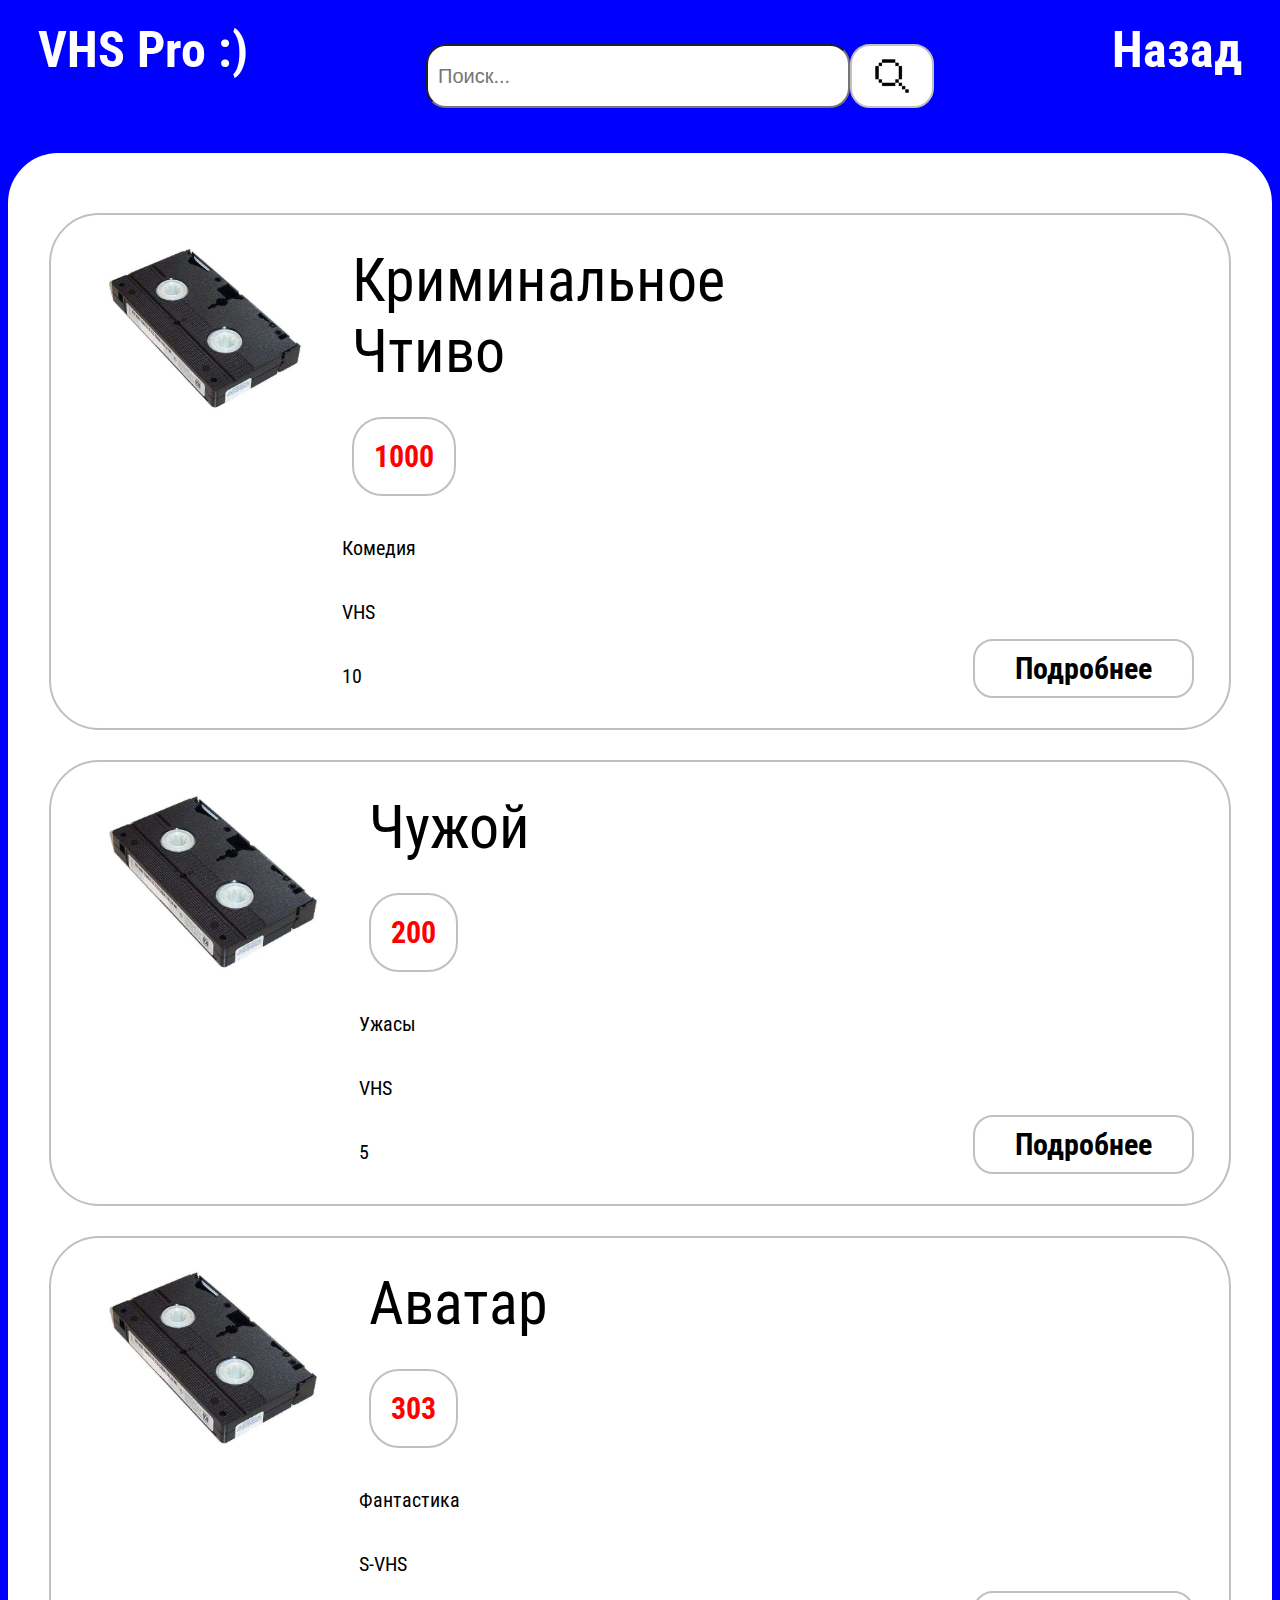
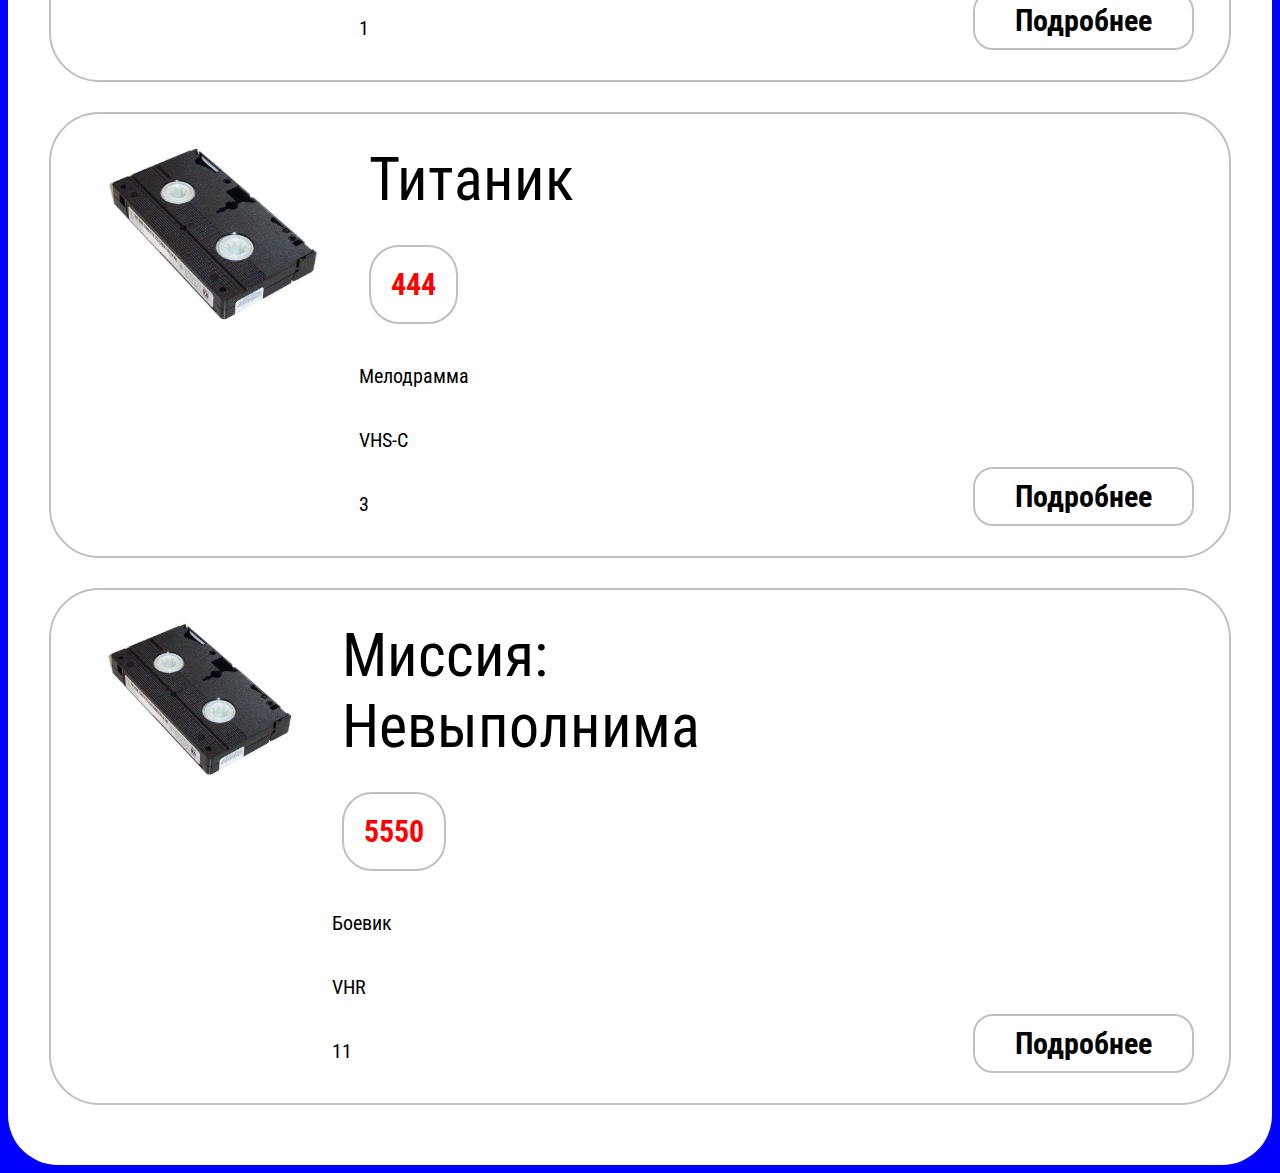
==== HTML/catalog.html @ dc4fa71b "тест2" ====
<!DOCTYPE html>
<html lang="en" dir="ltr">
  <head>
    <meta charset="utf-8">
    <link rel="stylesheet" href="../CSS/style.css">
    <script type="text/javascript" src="../JS/script.js"></script>
    <title></title>
  </head>
  <body>

    <h1 class="brand">
      <a href="../HTML/catalog.html">VHS Pro :)</a>

      <form id="form1" class="search" action="../PHP/search.php">
        <input type="text" class="area" name="search" value="" placeholder="Поиск...">
        <a href="javascript: search()" class="button"> <img src="../IMG/search.png" alt=""> </a>
      </form>

      <a class="back" href="../HTML/index.html">Назад</a>
    </h1>

    <!-- меню товаров -->
    <main>
      <!-- <p class="persons"> // ВЫВОДЯТСЯ ОБЪЕКТЫ, ТАК ЖЕ КАК И С ПРОИЗВОДСТВОМ
        ${fund.films_arr[i].persons}
      </p> -->
      <script type="text/javascript">
        main = document.querySelector('main')
        for (var i = 0; i < fund.films_arr.length; i++) {
          // fund.films_arr[i]
          main.innerHTML += `<div class="row">
            <p class="pic">
              <img src="../IMG/dvd.jpg" >
            </p>
            <div class="info">
              <p class="name">
                ${fund.films_arr[i].title}
              </p>
              <p class="price">
                ${fund.films_arr[i].price}
              </p>
              <p class="genre">
                ${fund.films_arr[i].genre}
              </p>
              <p class="type">
                ${fund.films_arr[i].type}
              </p>
              <p class="amount">
                ${fund.films_arr[i].amount}
              </p>
            </div>
            <!-- КНОПКА -->
            <a href="#" class="button">Подробнее</a>
          </div>`
        }
      </script>

    </main>

 <form id="form2" action="../PHP/item_page.php" method="post" hidden>
   <input type="text" id="crutch" name="crutch" hidden>
 </form>

<script type="text/javascript">

</script>

</body>
---- CSS/style.css ----
@import url('https://fonts.googleapis.com/css2?family=Comfortaa&family=Roboto+Condensed:wght@300&display=swap');
body {
  font-family: 'Roboto Condensed';
  background-color: blue;
}

.row {
  display: flex;
  border: 2px solid silver;
  margin-bottom: 30px;
  width: 90%;
  margin: 30px auto;
  border-radius: 50px;
  padding: 20px;
}

.row p {
  /* width: 100%; */
  padding-left: 20px;
}

main {
  background-color: white;
  padding-top: 30px;
  padding-bottom: 30px;
  border-radius: 50px;
}

.pic img {
  width: 100%;
}

.pic {
  width: 20%;
  padding: 0px;
  margin: 10px;
}

h1 a {
  color: white;
  text-decoration: none;
  font-size: 50px;
}

h1 {
  display: flex;
  justify-content: space-between;
  padding: 0px 30px;
}

.info {
  margin-right: 10%;
  display: flex;
  flex-direction:  column;
  justify-content: space-between;
}

.price {
  color: red;
  padding: 20px;
  font-weight: bold;
  border: 2px silver solid;
  border-radius: 30px;
  font-size: 30px;
  margin: 20px 30px;
  text-align: center;
  align-self: flex-start;
}

.name {
  font-size: 60px;
  margin: 10px;
}

.genre, .type, .amount, .production, .persons {
  font-size: 20px;
}

textarea {
  resize: none;
  font-size: 20px;
}

form {
  font-size: 20px;
  width: 90%;
  background-color: white;
  margin: 50px auto;
  padding: 100px 40px;
  border-radius: 50px;
}

form h1 {
  font-size: 50px;
  text-align: center;
  width: fit-content;
  margin: auto;
  margin-bottom: 20px;
}

form a {
  color: black;
  font-weight: bold;
  text-decoration: none;
  font-size: 30px;
  float: right;
  border: 2px solid silver;
  border-radius: 20px;
  padding: 10px 20px;
  transition: all 0.5s;

}

form a:hover {
  color: white;
  background-color: gray;
  border-color: black;
  transition: all 0.5s;
}

input {
  font-size: 20px;
}

.window {
  font-size: 20px;
  width: 90%;
  background-color: white;
  margin: 50px auto;
  padding: 150px 40px;
  border-radius: 50px;
}

.window h1 {
  font-size: 50px;
  width: fit-content;
  margin: auto;
  margin-bottom: 50px;
}

.window a {
  color: black;
  font-weight: bold;
  text-decoration: none;
  font-size: 30px;
  border: 2px solid silver;
  border-radius: 20px;
  padding: 10px 30px;
  transition: all 0.5s;
  margin: 20px;
}

.window a:hover {
  color: white;
  background-color: gray;
  border-color: black;
  transition: all 0.5s;
}

nav {
  width: fit-content;
  margin: 20px auto;
}

.button {
  color: black;
  font-weight: bold;
  text-decoration: none;
  font-size: 30px;
  float: right;
  border: 2px solid silver;
  border-radius: 20px;
  padding: 10px 40px;
  transition: all 0.5s;
  margin: 10px 15px;
  margin-left: auto;
  align-self: flex-end;
  background-color: white;
}

.button:hover {
  color: white;
  background-color: gray;
  border-color: black;
  transition: all 0.5s;
}

.item {
  display: flex;
  padding: 50px;
  gap: 25px;
}

.item > * {
  width: 100%;
}

.pic_item img {
  width: 80%;
  margin: 20px 30px;
}

.item .button {
  width: 30%;
  text-align: center;
}

.col_2 {
  width: 150%;
}

.item .price {
  text-align: center;
}

.description {
  border: 2px solid silver;
  border-radius: 50px;
  padding: 40px 60px;
}

.search {
  margin: 30px;
  padding: 5px;
  height: 40px;
  align-self: center;
  align-items: center;
  display: flex;
  width: auto;
  background-color: transparent;
}

.search .button {
  margin: 0px;
  height: 40px;
  padding: 10px 20px;
  align-self: center;
  float: none;
}

.search img {
  height: 40px;
}

.search .area {
  width: 400px;
  height: 60px;
  border-radius: 20px;
  padding: 0px 10px;
}

.nothing {
  font-size: 50px;
  padding-top: 200px;
  padding-bottom: 200px;
  text-align: center;
}
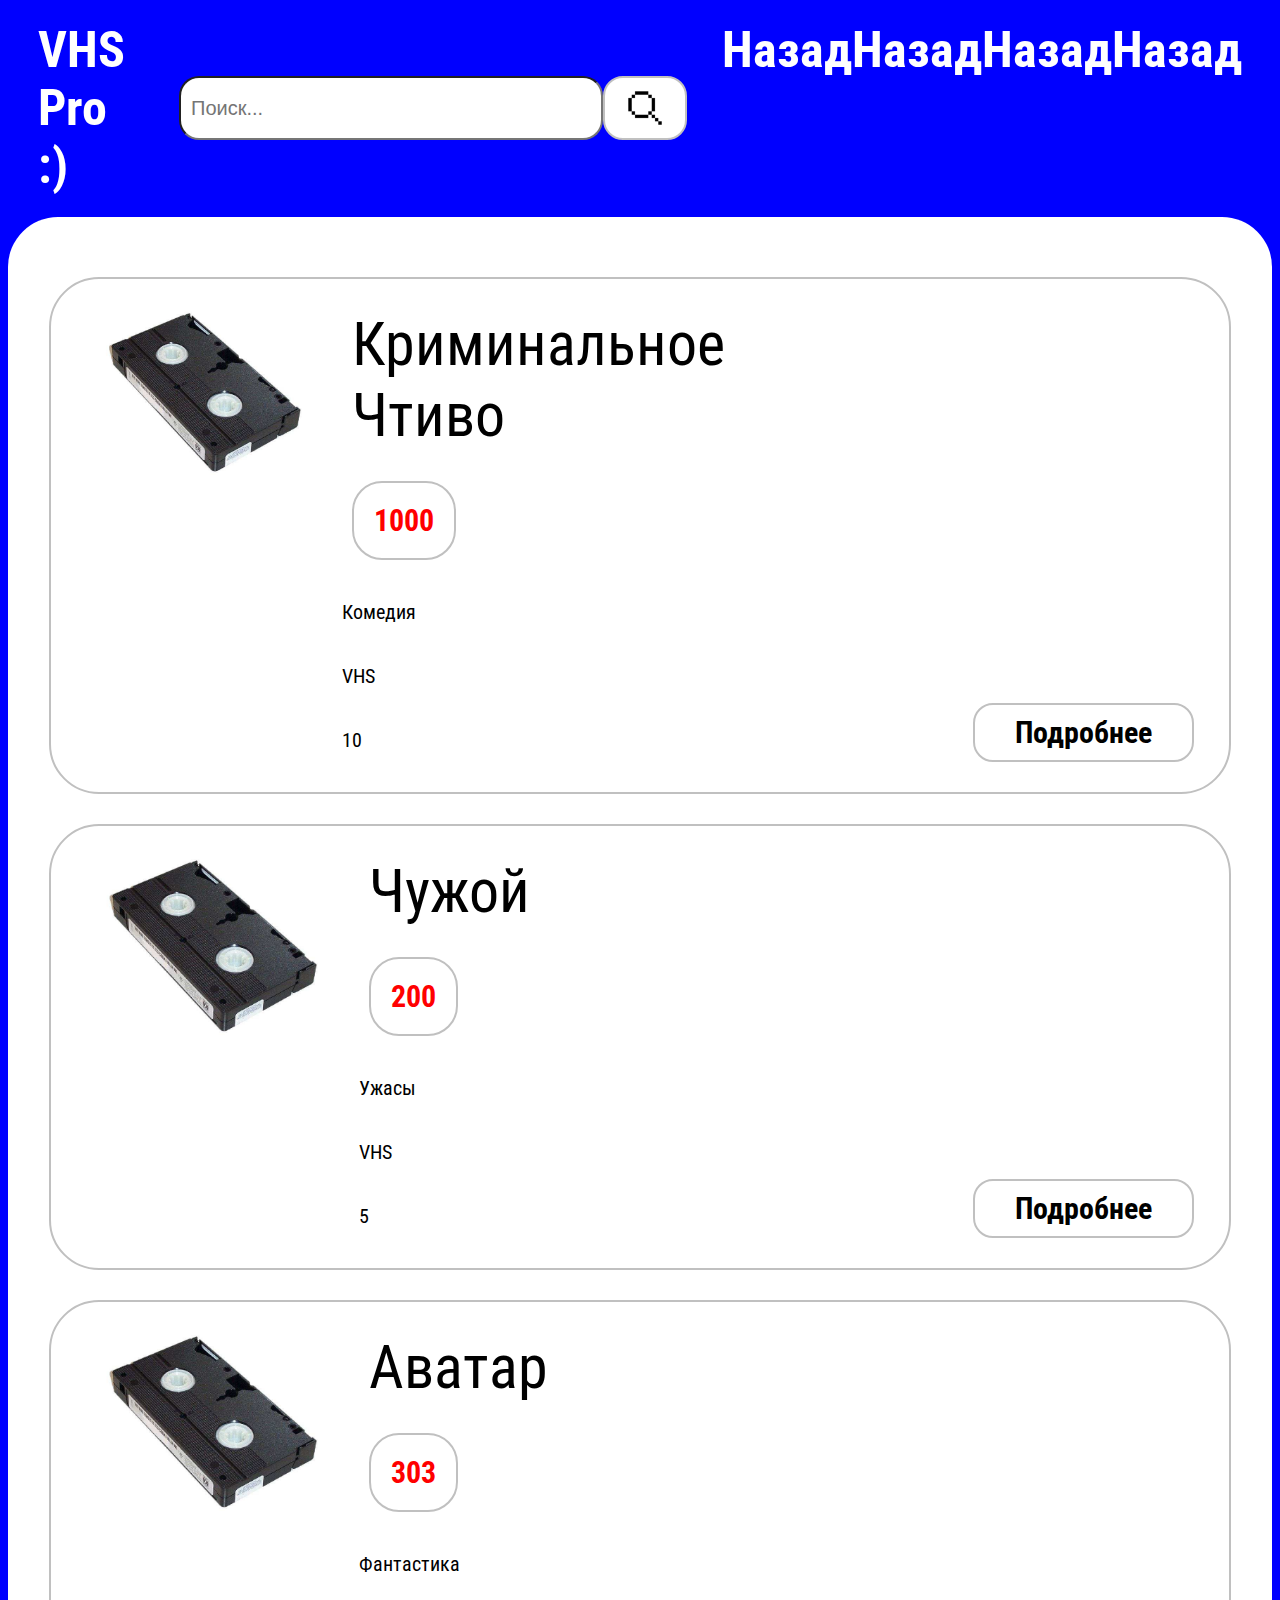
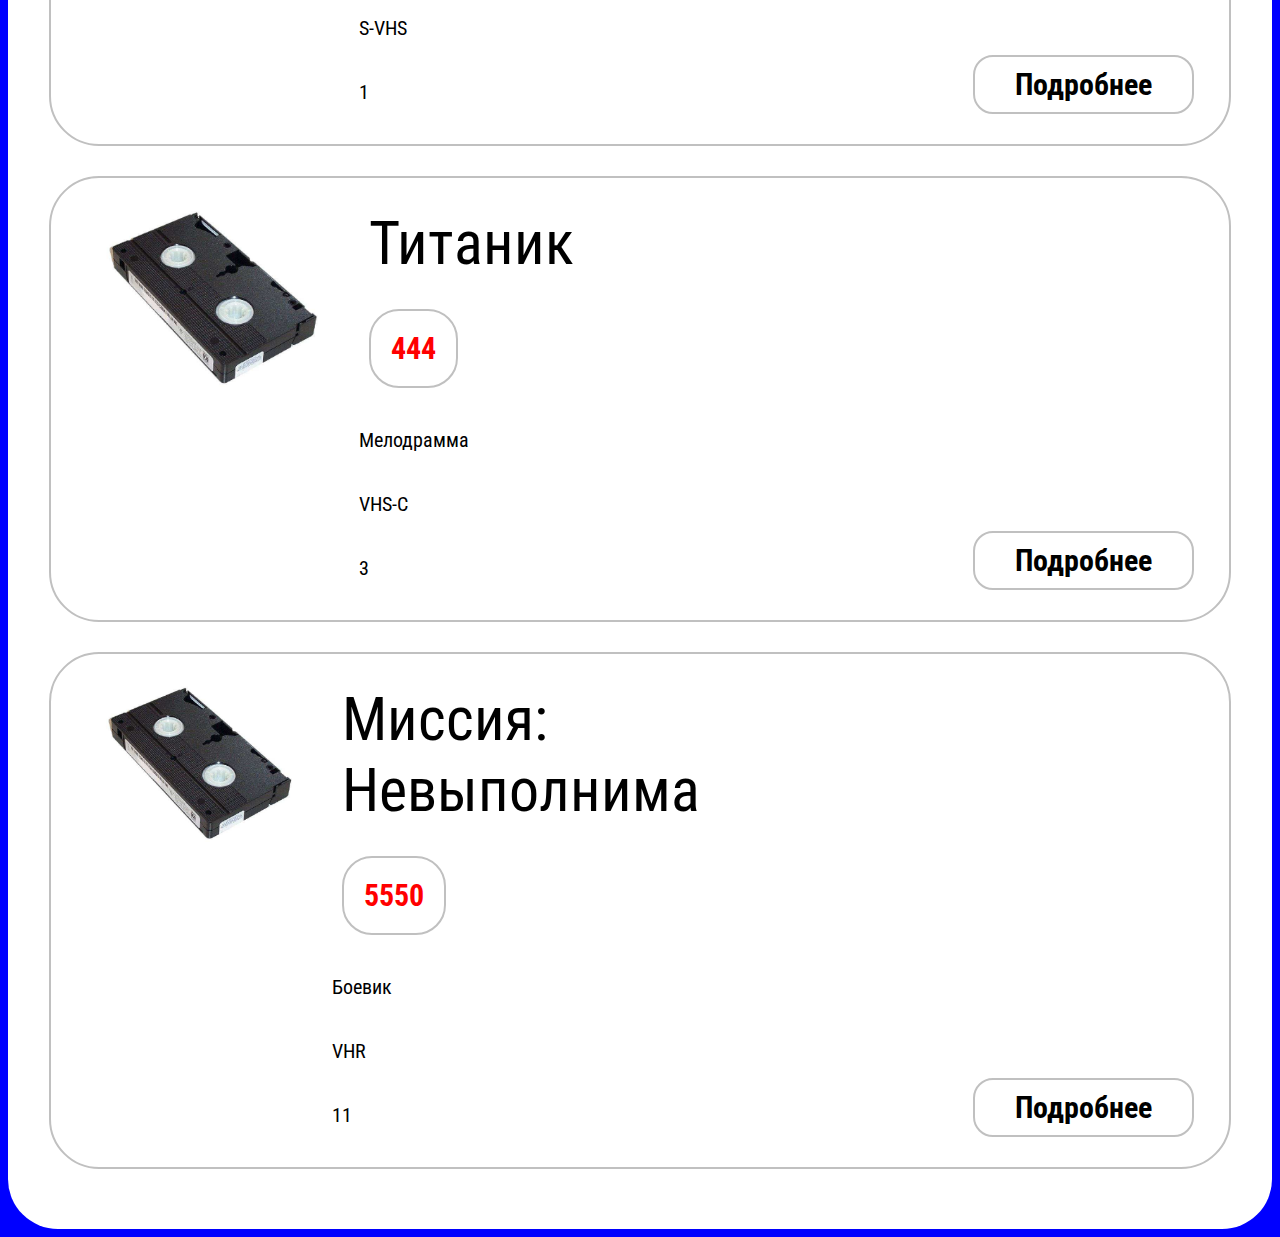
==== commit 4e8c83d2: "тест3" ====
--- a/HTML/catalog.html
+++ b/HTML/catalog.html
@@ -16,6 +16,9 @@
         <a href="javascript: search()" class="button"> <img src="../IMG/search.png" alt=""> </a>
       </form>
 
+      <a class="back" href="../HTML/index.html">Назад</a>
+      <a class="back" href="../HTML/index.html">Назад</a>
+      <a class="back" href="../HTML/index.html">Назад</a>
       <a class="back" href="../HTML/index.html">Назад</a>
     </h1>
 
--- a/CSS/style.css
+++ b/CSS/style.css
@@ -255,3 +255,9 @@
   padding-bottom: 200px;
   text-align: center;
 }
+.nothing {
+  font-size: 30000px;
+  padding-top: 200px;
+  padding-bottom: 200px;
+  text-align: center;
+}
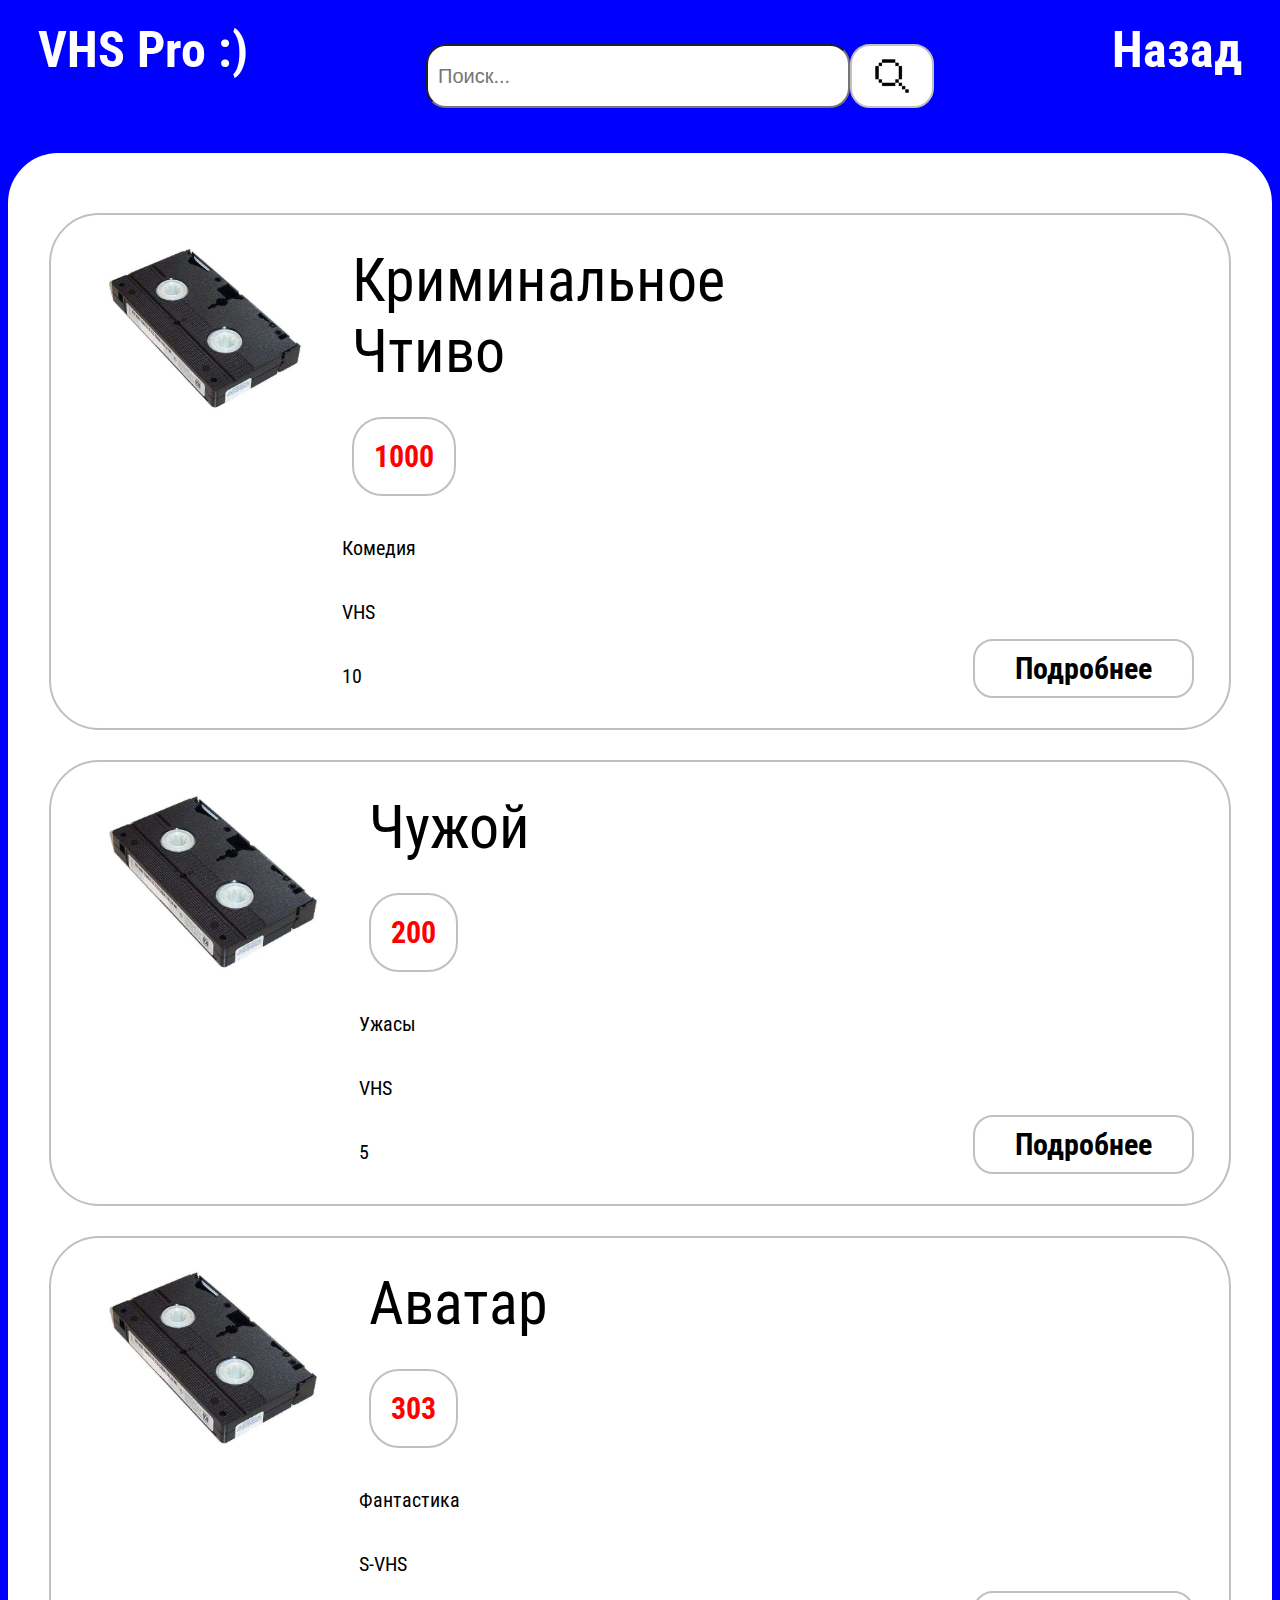
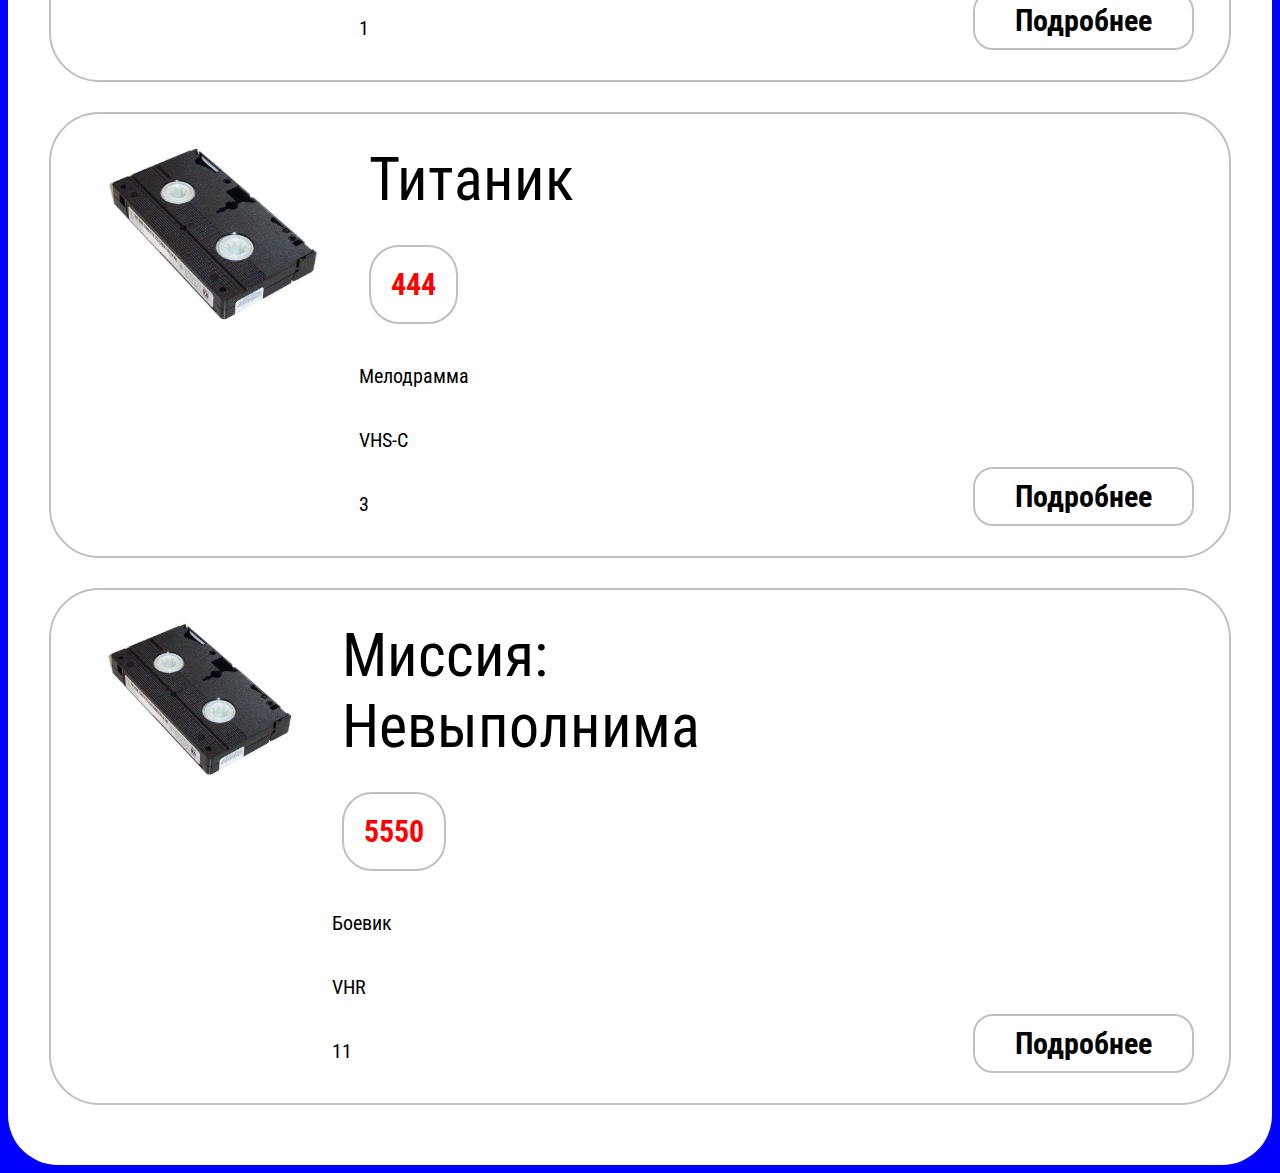
==== commit 70a067e3: "победа2" ====
--- a/HTML/catalog.html
+++ b/HTML/catalog.html
@@ -16,9 +16,6 @@
         <a href="javascript: search()" class="button"> <img src="../IMG/search.png" alt=""> </a>
       </form>
 
-      <a class="back" href="../HTML/index.html">Назад</a>
-      <a class="back" href="../HTML/index.html">Назад</a>
-      <a class="back" href="../HTML/index.html">Назад</a>
       <a class="back" href="../HTML/index.html">Назад</a>
     </h1>
 
--- a/CSS/style.css
+++ b/CSS/style.css
@@ -255,9 +255,3 @@
   padding-bottom: 200px;
   text-align: center;
 }
-.nothing {
-  font-size: 30000px;
-  padding-top: 200px;
-  padding-bottom: 200px;
-  text-align: center;
-}
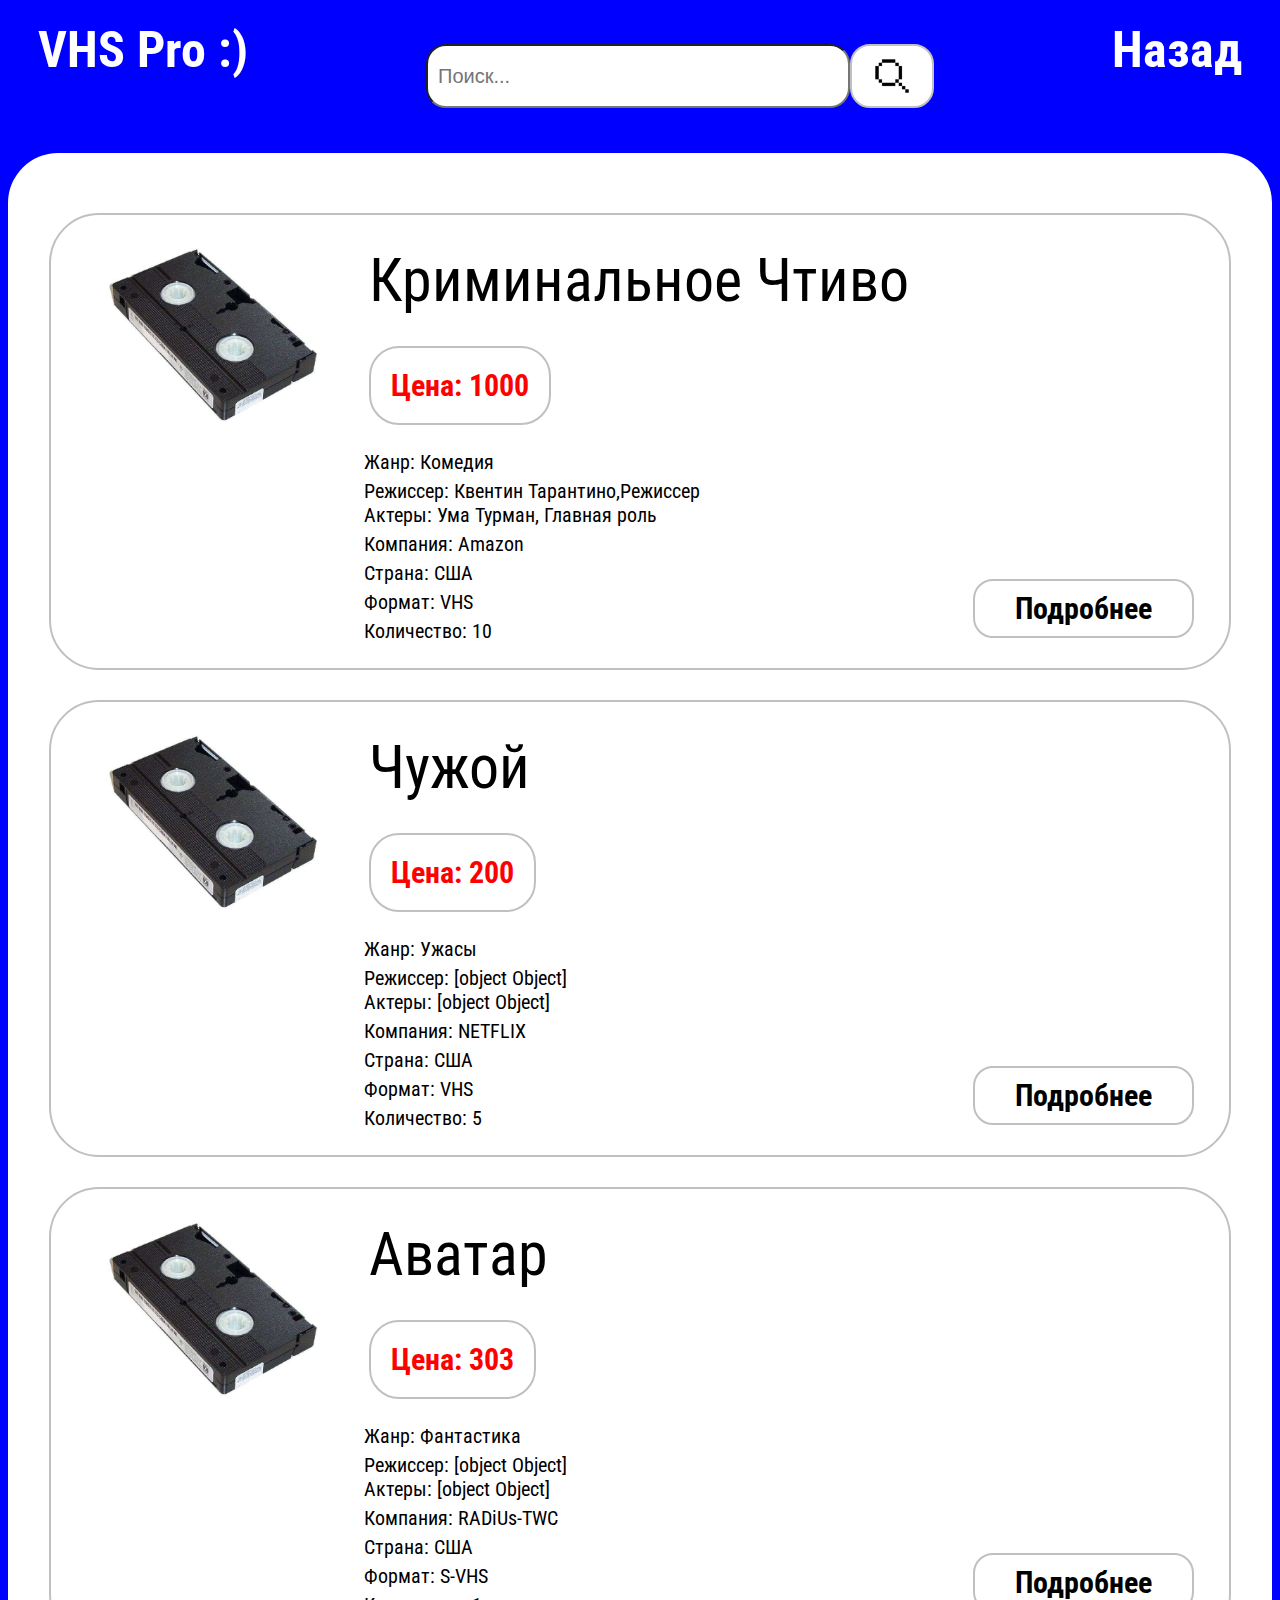
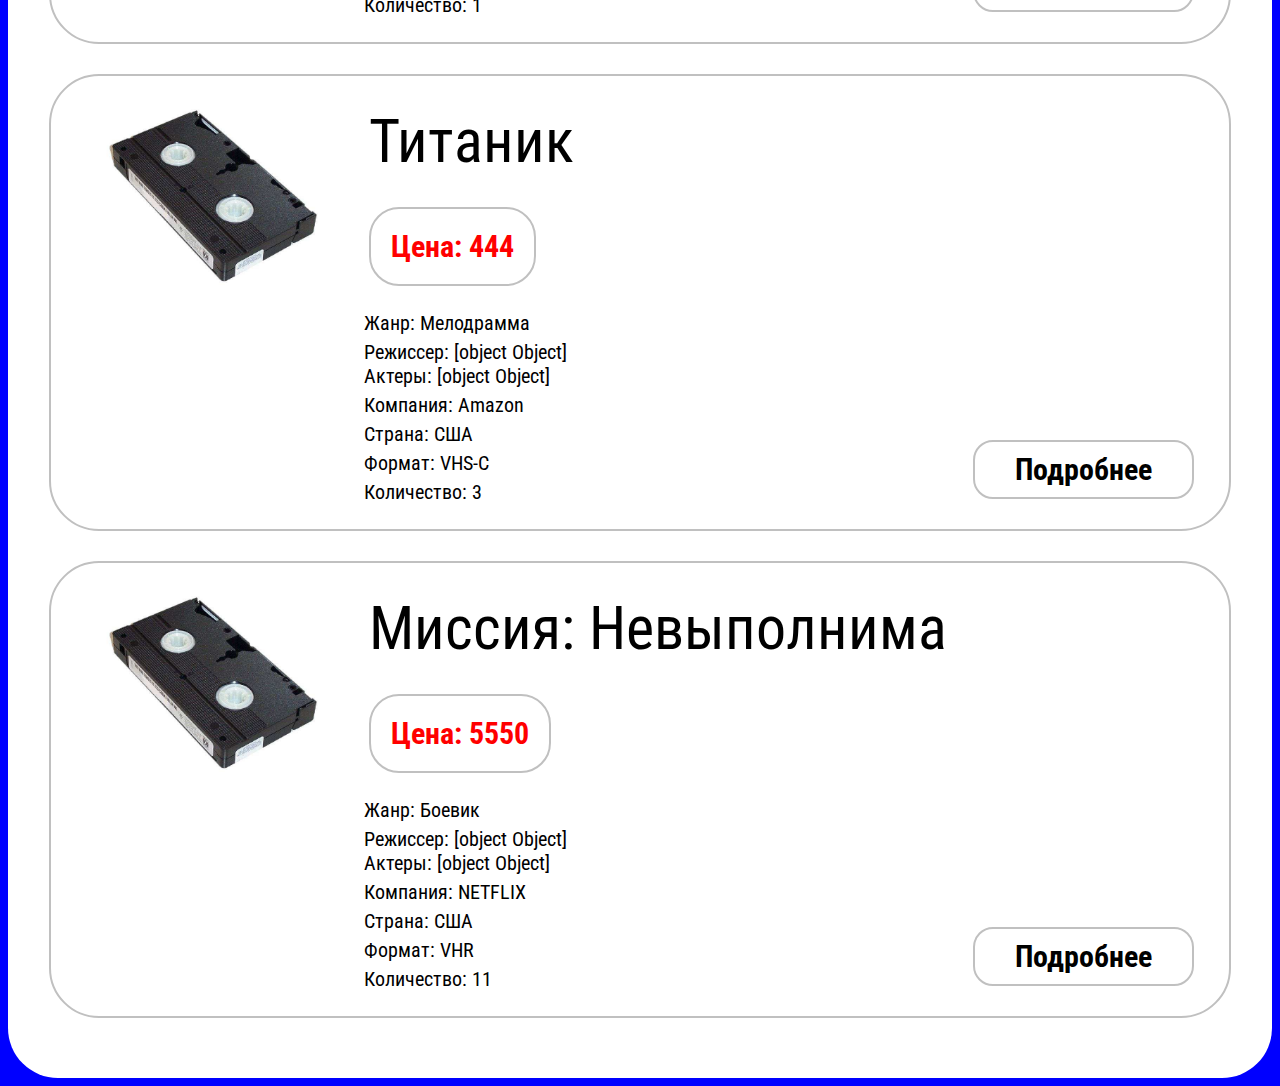
==== commit b5650444: "Корректный вывод деталей" ====
--- a/HTML/catalog.html
+++ b/HTML/catalog.html
@@ -21,9 +21,6 @@
 
     <!-- меню товаров -->
     <main>
-      <!-- <p class="persons"> // ВЫВОДЯТСЯ ОБЪЕКТЫ, ТАК ЖЕ КАК И С ПРОИЗВОДСТВОМ
-        ${fund.films_arr[i].persons}
-      </p> -->
       <script type="text/javascript">
         main = document.querySelector('main')
         for (var i = 0; i < fund.films_arr.length; i++) {
@@ -37,17 +34,29 @@
                 ${fund.films_arr[i].title}
               </p>
               <p class="price">
-                ${fund.films_arr[i].price}
+                Цена: ${fund.films_arr[i].price}
               </p>
-              <p class="genre">
-                ${fund.films_arr[i].genre}
-              </p>
-              <p class="type">
-                ${fund.films_arr[i].type}
-              </p>
-              <p class="amount">
-                ${fund.films_arr[i].amount}
-              </p>
+              <div class="details">
+                <p class="genre">
+                  Жанр: ${fund.films_arr[i].genre}
+                </p>
+                <p class="persons">
+                  Режиссер: ${fund.films_arr[i].persons[0]} <br>
+                  Актеры: ${fund.films_arr[i].persons[1]}
+                </p>
+                <p class="production">
+                  Компания: ${fund.films_arr[i].production[0]}
+                </p>
+                <p class="country">
+                  Страна: ${fund.films_arr[i].production[1]}
+                </p>
+                <p class="type">
+                  Формат: ${fund.films_arr[i].type}
+                </p>
+                <p class="amount">
+                  Количество: ${fund.films_arr[i].amount}
+                </p>
+              </div>
             </div>
             <!-- КНОПКА -->
             <a href="#" class="button">Подробнее</a>
--- a/CSS/style.css
+++ b/CSS/style.css
@@ -48,8 +48,12 @@
   padding: 0px 30px;
 }
 
+.details p {
+  margin: 5px;
+  font-size: 20px;
+}
+
 .info {
-  margin-right: 10%;
   display: flex;
   flex-direction:  column;
   justify-content: space-between;
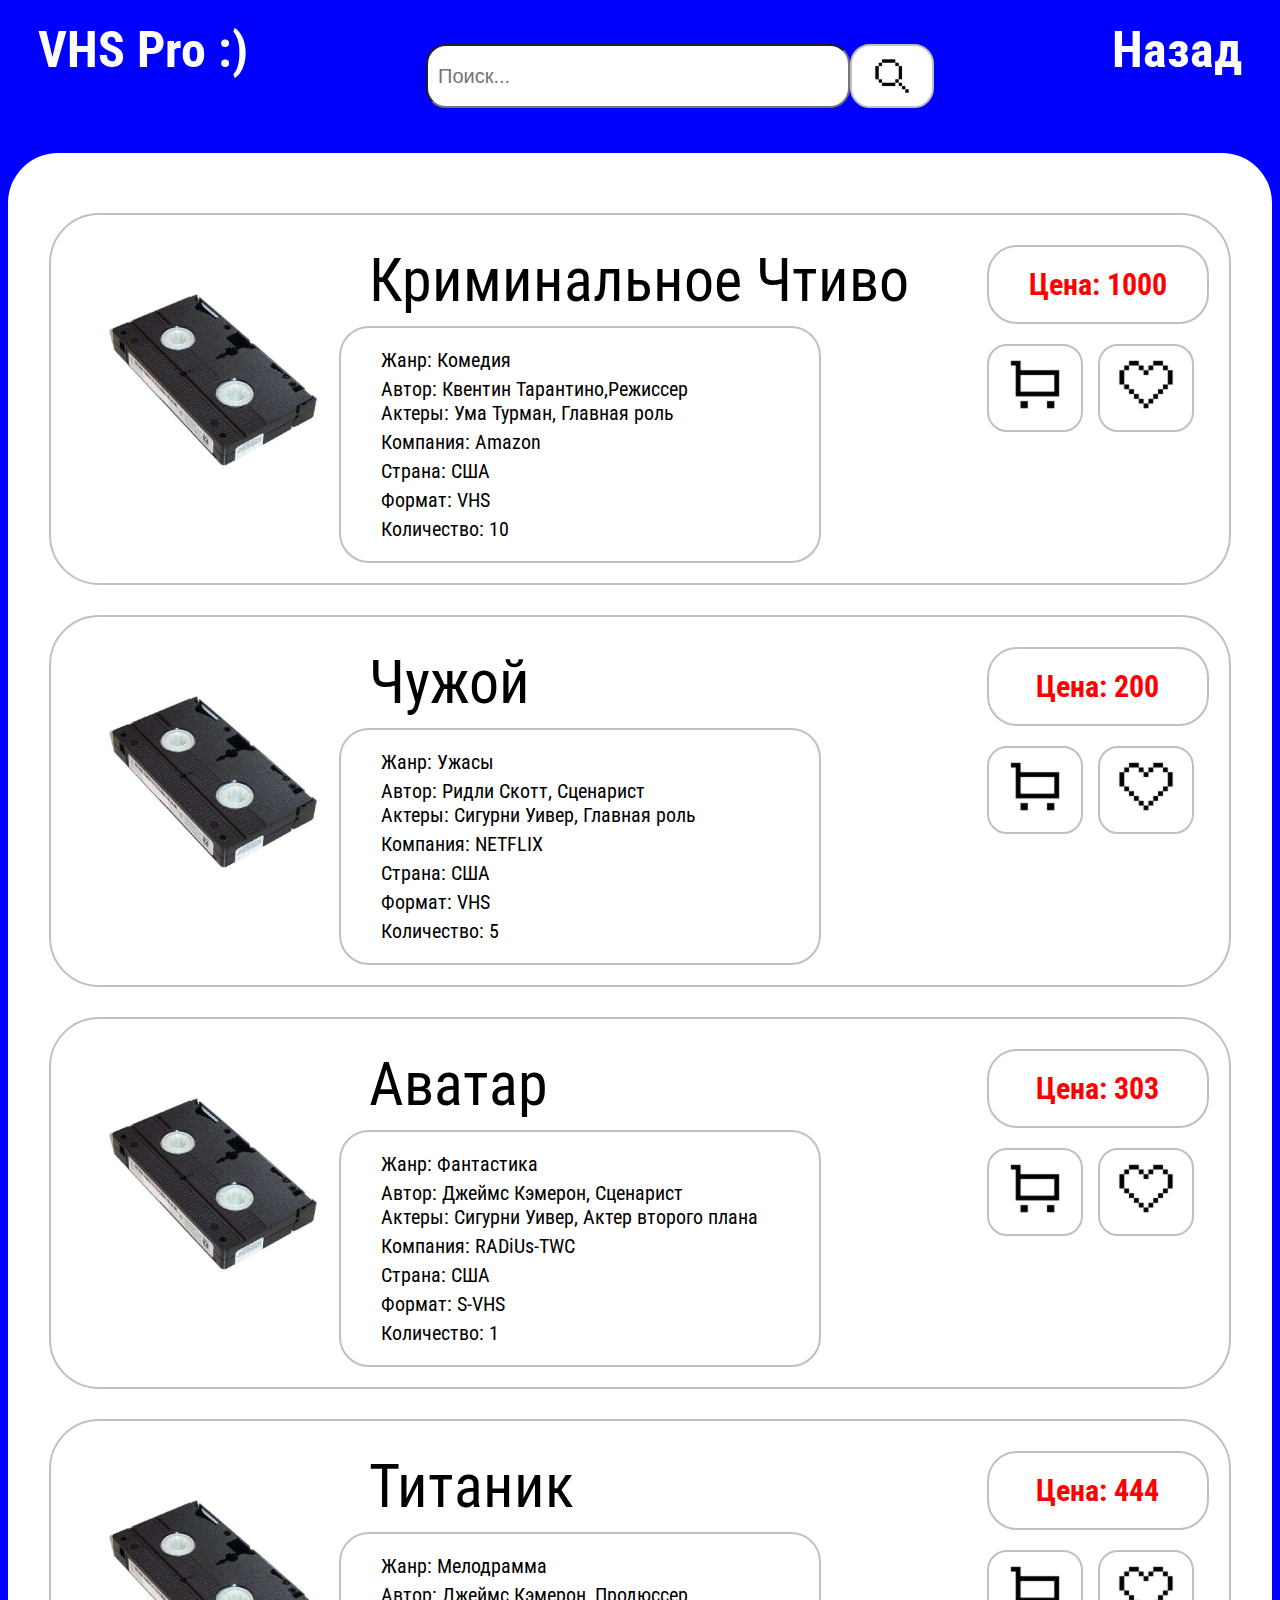
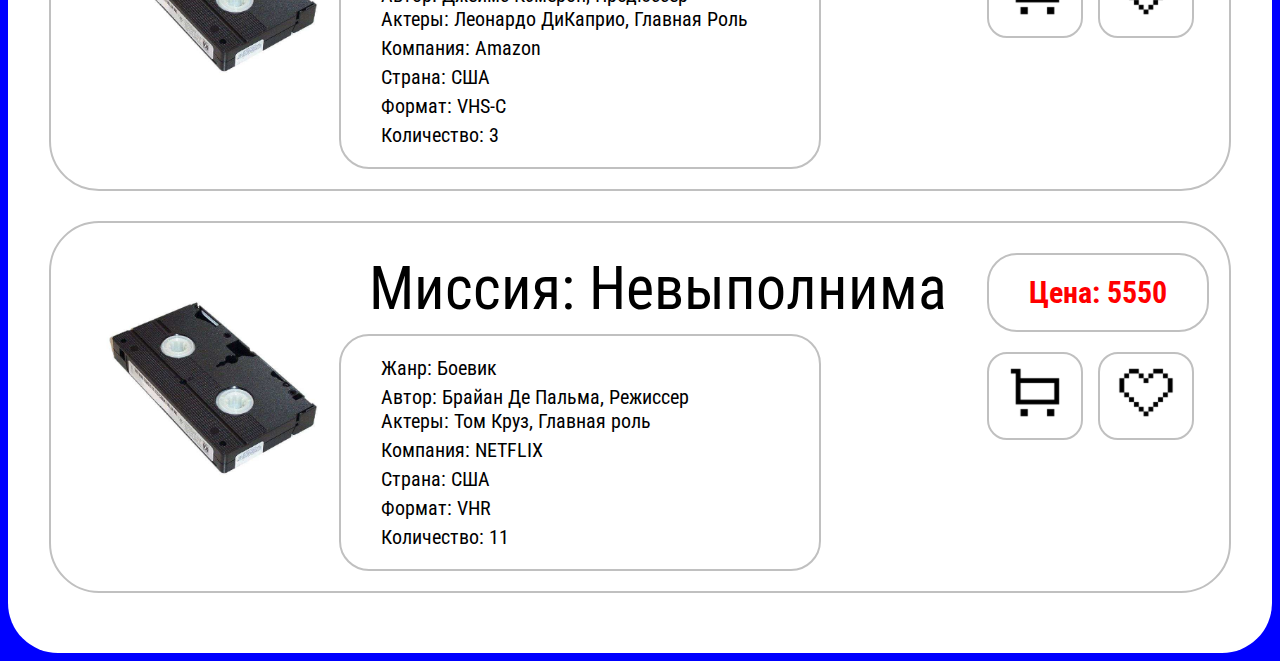
==== commit 72eb9338: "Изменение интерфейса" ====
--- a/HTML/catalog.html
+++ b/HTML/catalog.html
@@ -33,15 +33,12 @@
               <p class="name">
                 ${fund.films_arr[i].title}
               </p>
-              <p class="price">
-                Цена: ${fund.films_arr[i].price}
-              </p>
               <div class="details">
                 <p class="genre">
                   Жанр: ${fund.films_arr[i].genre}
                 </p>
                 <p class="persons">
-                  Режиссер: ${fund.films_arr[i].persons[0]} <br>
+                  Автор: ${fund.films_arr[i].persons[0]} <br>
                   Актеры: ${fund.films_arr[i].persons[1]}
                 </p>
                 <p class="production">
@@ -58,12 +55,16 @@
                 </p>
               </div>
             </div>
-            <!-- КНОПКА -->
-            <a href="#" class="button">Подробнее</a>
+            <div class="buttons_block">
+              <p class="price">
+                Цена: ${fund.films_arr[i].price}
+              </p>
+              <a href="#" class="button fav"><img src="../IMG/fav.png"></a>
+              <a href="#" class="button buy"><img src="../IMG/buy.png"></a>
+            </div>
           </div>`
         }
       </script>
-
     </main>
 
  <form id="form2" action="../PHP/item_page.php" method="post" hidden>
--- a/CSS/style.css
+++ b/CSS/style.css
@@ -28,6 +28,7 @@
 
 .pic img {
   width: 100%;
+  padding-top: 20%;
 }
 
 .pic {
@@ -53,10 +54,18 @@
   font-size: 20px;
 }
 
+.details {
+  border: 2px solid silver;
+  border-radius: 30px;
+  width: 70%;
+  padding: 15px;
+}
+
 .info {
   display: flex;
   flex-direction:  column;
   justify-content: space-between;
+  width: 50vw;
 }
 
 .price {
@@ -66,7 +75,8 @@
   border: 2px silver solid;
   border-radius: 30px;
   font-size: 30px;
-  margin: 20px 30px;
+  margin: 10px  0px;
+  width: auto;
   text-align: center;
   align-self: flex-start;
 }
@@ -78,6 +88,20 @@
 
 .genre, .type, .amount, .production, .persons {
   font-size: 20px;
+}
+
+.buttons_block {
+  justify-self: center;
+  margin-left: auto;
+}
+
+.buy img, .fav img {
+  width: 80%;
+}
+
+.buy, .fav {
+  padding: 10px !important;
+  text-align: center;
 }
 
 textarea {
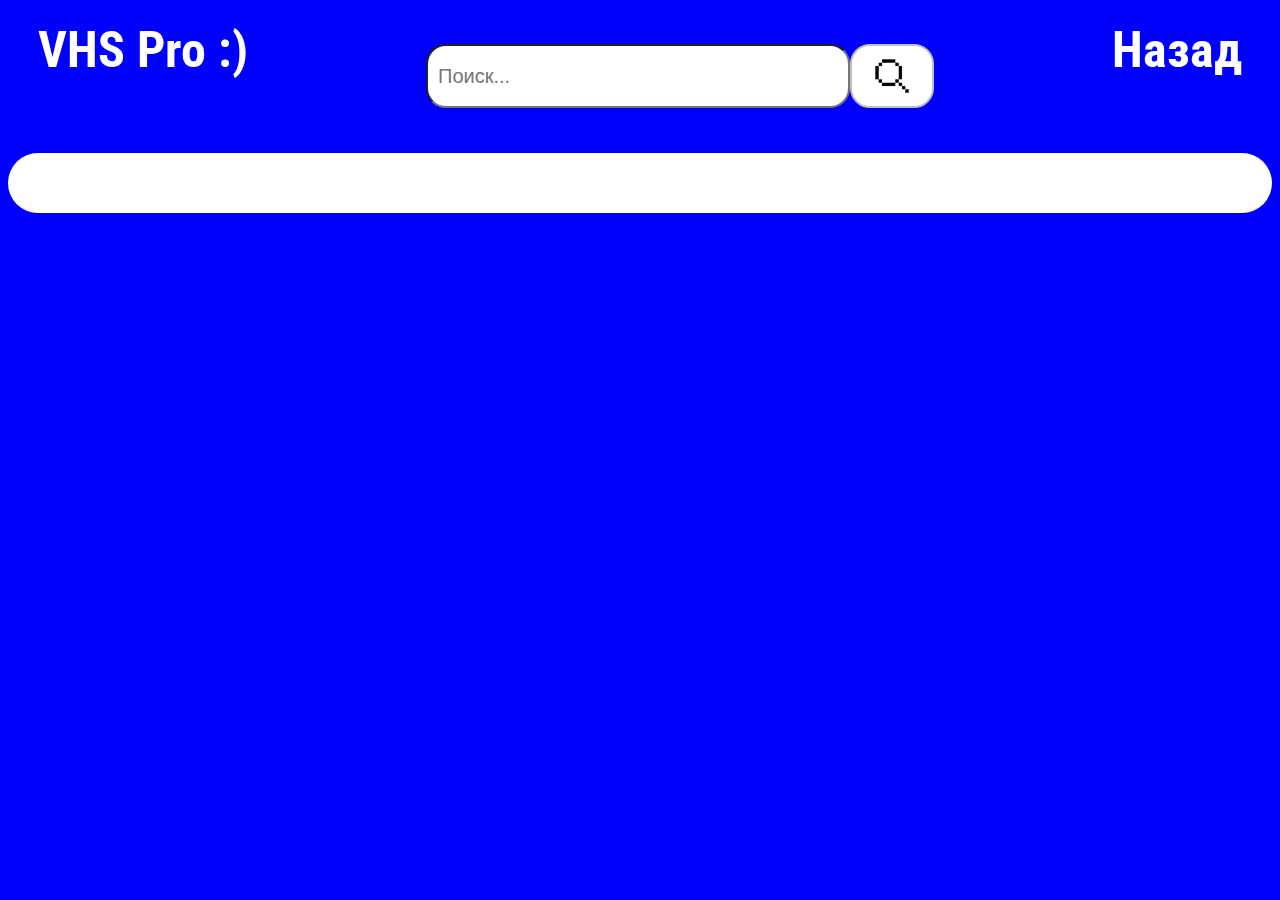
==== commit 33921c46: "Вывод фильма в каталог" ====
--- a/HTML/catalog.html
+++ b/HTML/catalog.html
@@ -23,7 +23,22 @@
     <main>
       <script type="text/javascript">
         main = document.querySelector('main')
-        for (var i = 0; i < fund.films_arr.length; i++) {
+
+        var film_count = +localStorage.getItem("film_id")
+        console.log(film_count)
+        film1_ls = localStorage.getItem('film1')
+        film1_ls = JSON.parse(film1_ls)
+        console.log(film1_ls)
+
+        films_arr_ls = []
+        for (var i = 1; i <= film_count; i++) {
+          film = localStorage.getItem('film' + i)
+          film_ls = JSON.parse(film)
+          films_arr_ls.push(film_ls)
+        }
+        console.log(films_arr_ls)
+
+        for (var i = 0; i < films_arr_ls.length; i++) {
           // fund.films_arr[i]
           main.innerHTML += `<div class="row">
             <p class="pic">
@@ -31,33 +46,33 @@
             </p>
             <div class="info">
               <p class="name">
-                ${fund.films_arr[i].title}
+                ${films_arr_ls[i].title}
               </p>
               <div class="details">
                 <p class="genre">
-                  Жанр: ${fund.films_arr[i].genre}
+                  Жанр: ${films_arr_ls[i].genre}
                 </p>
                 <p class="persons">
-                  Автор: ${fund.films_arr[i].persons[0]} <br>
-                  Актеры: ${fund.films_arr[i].persons[1]}
+                  Автор: ${films_arr_ls[i].persons[0]} <br>
+                  Актеры: ${films_arr_ls[i].persons[1]}
                 </p>
                 <p class="production">
-                  Компания: ${fund.films_arr[i].production[0]}
+                  Компания: ${films_arr_ls[i].production.slice(0,films_arr_ls[i].production.indexOf(','))}
                 </p>
                 <p class="country">
-                  Страна: ${fund.films_arr[i].production[1]}
+                  Страна: ${films_arr_ls[i].production.slice(films_arr_ls[i].production.indexOf(',')+2)}
                 </p>
                 <p class="type">
-                  Формат: ${fund.films_arr[i].type}
+                  Формат: ${films_arr_ls[i].type}
                 </p>
                 <p class="amount">
-                  Количество: ${fund.films_arr[i].amount}
+                  Количество: ${films_arr_ls[i].amount}
                 </p>
               </div>
             </div>
             <div class="buttons_block">
               <p class="price">
-                Цена: ${fund.films_arr[i].price}
+                Цена: ${films_arr_ls[i].price}
               </p>
               <a href="#" class="button fav"><img src="../IMG/fav.png"></a>
               <a href="#" class="button buy"><img src="../IMG/buy.png"></a>
--- a/CSS/style.css
+++ b/CSS/style.css
@@ -35,6 +35,91 @@
   width: 20%;
   padding: 0px;
   margin: 10px;
+  font-size: 35px;
+  text-align: center;
+}
+
+.fav_block {
+  overflow-y: scroll;
+  border: 2px solid silver;
+  border-radius: 10px;
+  margin: 0px 10px;
+  min-width: 30%;
+}
+
+.shop_block {
+  overflow-y: scroll;
+  border: 2px solid silver;
+  border-radius: 10px;
+  min-width: 30%;
+}
+
+.table_line {
+  font-size: 20px;
+  text-align: center;
+  padding: 10px 5px;
+  margin: 0px;
+  border-bottom: 2px solid silver;
+}
+
+.cart_sum {
+  font-size: 30px;
+  display: flex;
+}
+
+.cart_sum p {
+  margin: auto;
+}
+
+.stats_block {
+  border: 2px solid silver;
+  border-radius: 50px;
+  width: 80%;
+  padding: 30px;
+  margin: auto;
+  font-size: 20px;
+  display: flex;
+  align-items: center;
+}
+
+.stats1 {
+  width: 30%;
+  height: 100%;
+  padding: 0px 20px;
+}
+
+.stats2 {
+  width: 100%;
+  padding: 0px 20px;
+  overflow-y: scroll;
+  border-left: 2px solid silver;
+}
+
+.stats2 table {
+  width: 100%;
+}
+
+.stats2 table td:first-child {
+  width: 60%;
+  border-left: 5px solid white;
+  border-right: 5px solid white;
+  text-align:  left;
+}
+
+.stats2 table tr:first-child {
+  font-weight: bold;
+}
+
+.stats2 table td {
+  border-left: 5px solid white;
+  border-right: 5px solid white;
+  border-radius: 15px;
+  padding: 3px 10px;
+  text-align:  center;
+}
+
+.stats2 table tr:nth-child(even) {
+  background-color: #e8e8e8;
 }
 
 h1 a {
@@ -176,12 +261,13 @@
   padding: 10px 30px;
   transition: all 0.5s;
   margin: 20px;
+  background-color: white;
 }
 
 .window a:hover {
   color: white;
-  background-color: gray;
-  border-color: black;
+  background-color: silver;
+  border-color: gray;
   transition: all 0.5s;
 }
 
@@ -195,12 +281,12 @@
   font-weight: bold;
   text-decoration: none;
   font-size: 30px;
-  float: right;
   border: 2px solid silver;
   border-radius: 20px;
   padding: 10px 40px;
   transition: all 0.5s;
   margin: 10px 15px;
+  display: block;
   margin-left: auto;
   align-self: flex-end;
   background-color: white;
@@ -208,8 +294,8 @@
 
 .button:hover {
   color: white;
-  background-color: gray;
-  border-color: black;
+  background-color: silver;
+  border-color: gray;
   transition: all 0.5s;
 }
 
@@ -283,3 +369,52 @@
   padding-bottom: 200px;
   text-align: center;
 }
+
+.add_window {
+  border: 2px solid silver;
+}
+
+.del_window {
+  border: 2px solid silver;
+  margin-top: 50px;
+  font-size: 20px;
+}
+
+.del_window select {
+  font-size: 20px;
+  height: 300px;
+  width: 450px;
+}
+
+.nav_list {
+  border: 2px solid silver;
+  border-radius: 30px;
+}
+
+.add_window p {
+  width: 100%;
+  display: flex;
+  justify-content: space-between;
+}
+
+.add_window {
+  display: flex;
+  gap: 20px;
+}
+
+.add_window .col_1 {
+
+}
+
+.add_window .col_2 {
+  width: fit-content;
+  display: flex;
+  gap: 50px;
+}
+
+.add_window .col_2 select{
+  width: fit-content;
+  height: 300px;
+  width: 250px;
+  font-size: 20px;
+}
